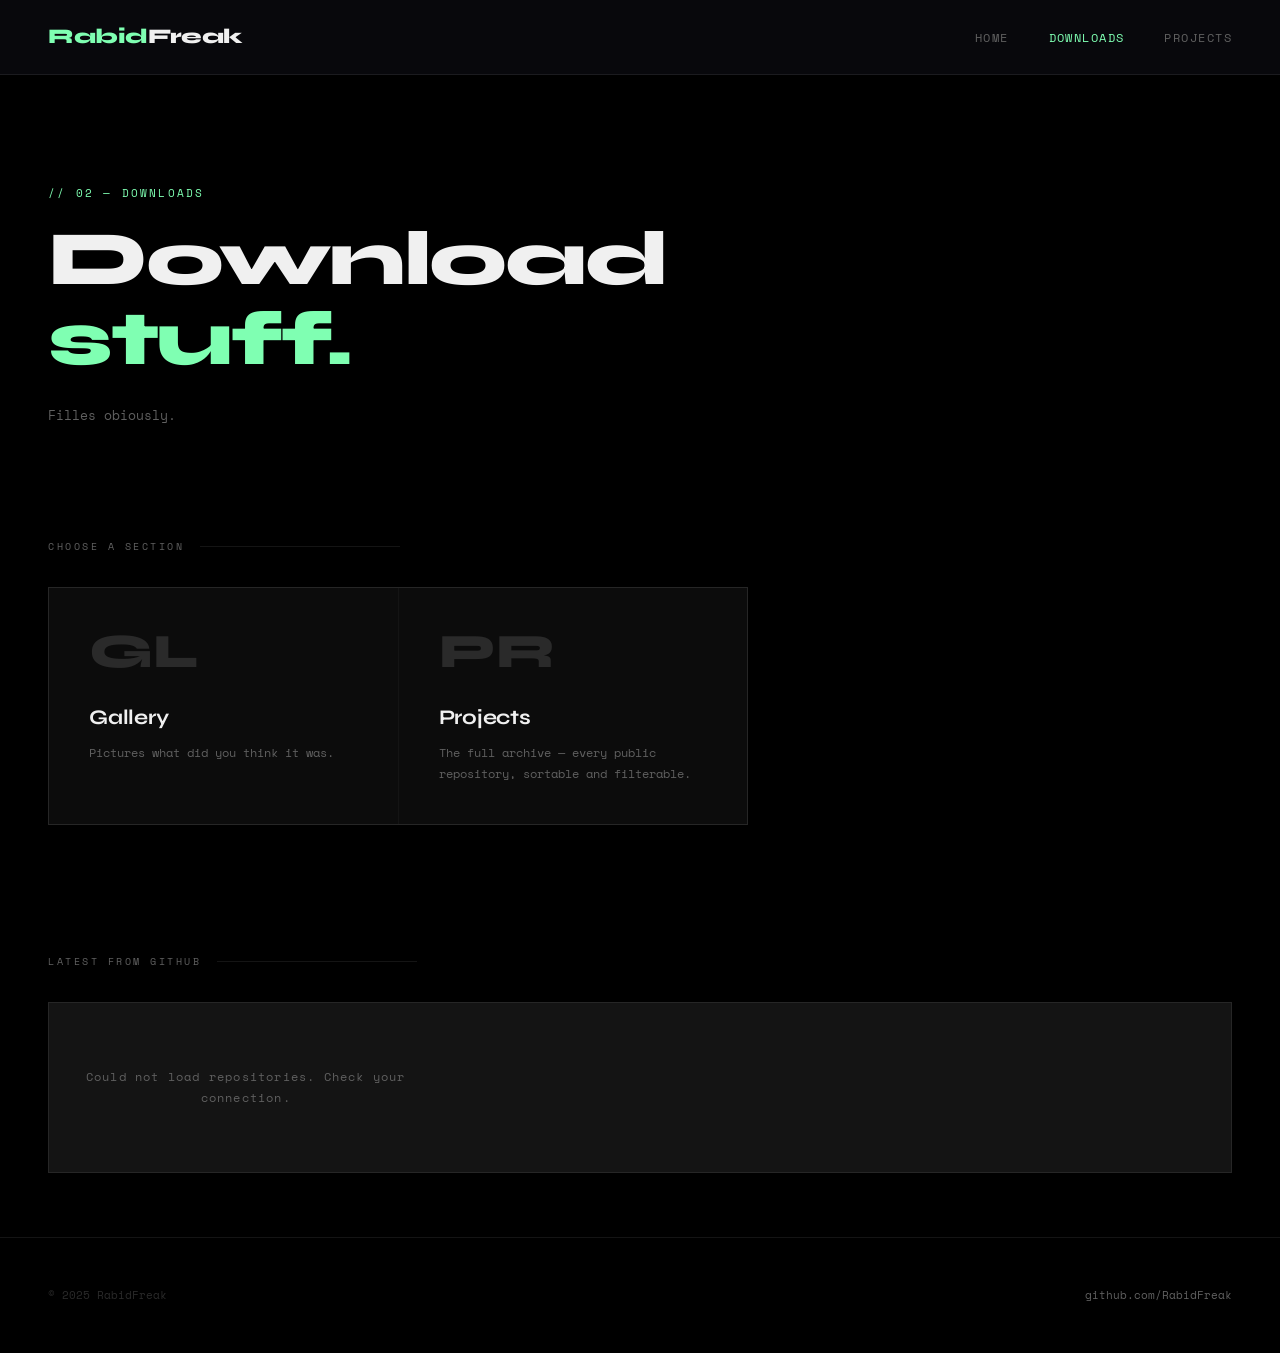
==== downloads.html @ 68fe38d9 "Update downloads.html" ====
<!DOCTYPE html>
<html lang="en">
<head>
  <meta charset="UTF-8">
  <meta name="viewport" content="width=device-width, initial-scale=1.0">
  <title>Downloads -RabidFreak</title>
  <link rel="stylesheet" href="style.css">
</head>
<body>

<nav>
  <a href="index.html" class="nav-logo">Rabid<span>Freak</span></a>
  <ul class="nav-links">
    <li><a href="index.html">Home</a></li>
    <li><a href="downloads.html" class="active">Downloads</a></li>
    <li><a href="projects.html">Projects</a></li>
  </ul>
</nav>

<main>
  <div class="page-header reveal">
    <p class="eyebrow">// 02 — Downloads</p>
    <h1>Download <span class="hl">stuff.</span></h1>
    <p>Filles obiously.</p>
  </div>

  <section class="reveal">
    <div class="section-label">Choose a section</div>
    <div class="downloads-grid">
      <a href="gallery.html" class="dl-card">
        <div class="dl-icon">GL</div>
        <h3>Gallery</h3>
        <p>Pictures what did you think it was.</p>
      </a>
      <a href="projects.html" class="dl-card">
        <div class="dl-icon">PR</div>
        <h3>Projects</h3>
        <p>The full archive — every public repository, sortable and filterable.</p>
      </a>
    </div>
  </section>

  <section class="reveal">
    <div class="section-label">Latest from GitHub</div>
    <div id="latest-repos" class="repo-grid">
      <div class="loading">Fetching repos<span class="loading-dots"></span></div>
    </div>
  </section>
</main>

<footer>
  <span>© 2025 RabidFreak</span>
  <a href="https://github.com/RabidFreak" target="_blank">github.com/RabidFreak</a>
</footer>

<script>
  const reveals = document.querySelectorAll('.reveal');
  const obs = new IntersectionObserver(entries => {
    entries.forEach(e => { if (e.isIntersecting) e.target.classList.add('visible'); });
  }, { threshold: 0.1 });
  reveals.forEach(r => obs.observe(r));

  const LANG_COLORS = {
    JavaScript: '#f7df1e', TypeScript: '#3178c6', Python: '#3572A5',
    HTML: '#e34c26', CSS: '#563d7c', Shell: '#89e051',
    C: '#555555', 'C++': '#f34b7d', 'C#': '#178600',
    Java: '#b07219', Go: '#00ADD8', Rust: '#dea584',
    Ruby: '#701516', PHP: '#4F5D95', Swift: '#F05138',
    Kotlin: '#A97BFF', Dart: '#00B4AB',
  };

  async function loadLatest() {
    try {
      const res = await fetch('https://api.github.com/users/RabidFreak/repos?sort=updated&per_page=6');
      const repos = await res.json();
      const container = document.getElementById('latest-repos');

      if (!repos.length) {
        container.innerHTML = '<div class="empty">No public repositories found.</div>';
        return;
      }

      container.innerHTML = repos.map(repo => {
        const color = LANG_COLORS[repo.language] || 'var(--accent)';
        const desc = repo.description || 'No description provided.';
        return `
          <a href="${repo.html_url}" target="_blank" class="repo-card">
            <div class="repo-name">${repo.name}</div>
            <div class="repo-desc">${desc}</div>
            <div class="repo-footer">
              ${repo.language ? `<span class="repo-lang"><span class="lang-dot" style="background:${color}"></span>${repo.language}</span>` : ''}
              <span>★ ${repo.stargazers_count}</span>
              <span>⑂ ${repo.forks_count}</span>
            </div>
          </a>`;
      }).join('');
    } catch (e) {
      document.getElementById('latest-repos').innerHTML =
        '<div class="empty">Could not load repositories. Check your connection.</div>';
    }
  }

  loadLatest();
</script>
</body>
</html>
---- style.css ----
@import url('https://fonts.googleapis.com/css2?family=Space+Mono:ital,wght@0,400;0,700;1,400&family=Syne:wght@400;600;700;800&display=swap');

*, *::before, *::after { box-sizing: border-box; margin: 0; padding: 0; }

:root {
  --bg: #000000;
  --surface: #0c0c0c;
  --surface2: #141414;
  --border: rgba(255,255,255,0.08);
  --border-hover: rgba(255,255,255,0.22);
  --accent: #7fffb2;
  --accent2: #5bffe4;
  --accent3: #ff6b6b;
  --text: #f0f0f0;
  --muted: #606060;
  --muted2: #2a2a2a;
  --font-display: 'Syne', sans-serif;
  --font-mono: 'Space Mono', monospace;
}

html { scroll-behavior: smooth; }

body {
  background: var(--bg);
  color: var(--text);
  font-family: var(--font-mono);
  font-size: 14px;
  line-height: 1.7;
  min-height: 100vh;
  overflow-x: hidden;
}

/* Pure black — no texture */

/* ===== NAV ===== */
nav {
  position: fixed;
  top: 0;
  left: 0;
  right: 0;
  z-index: 100;
  display: flex;
  align-items: center;
  justify-content: space-between;
  padding: 1.2rem 3rem;
  background: rgba(10,10,15,0.85);
  backdrop-filter: blur(12px);
  border-bottom: 1px solid var(--border);
}

.nav-logo {
  font-family: var(--font-display);
  font-weight: 800;
  font-size: 1.3rem;
  color: var(--accent);
  text-decoration: none;
  letter-spacing: -0.02em;
}

.nav-logo span { color: var(--text); }

.nav-links {
  display: flex;
  gap: 2.5rem;
  list-style: none;
}

.nav-links a {
  color: var(--muted);
  text-decoration: none;
  font-size: 12px;
  letter-spacing: 0.12em;
  text-transform: uppercase;
  transition: color 0.2s;
}

.nav-links a:hover,
.nav-links a.active { color: var(--accent); }

/* ===== MAIN WRAPPER ===== */
main {
  position: relative;
  z-index: 1;
  padding-top: 80px;
}

/* ===== PAGE HEADER ===== */
.page-header {
  padding: 5rem 3rem 3rem;
  max-width: 900px;
}

.page-header .eyebrow {
  font-size: 11px;
  letter-spacing: 0.2em;
  text-transform: uppercase;
  color: var(--accent);
  margin-bottom: 1rem;
}

.page-header h1 {
  font-family: var(--font-display);
  font-size: clamp(2.5rem, 6vw, 5rem);
  font-weight: 800;
  line-height: 1.05;
  letter-spacing: -0.03em;
  color: var(--text);
}

.page-header h1 .hl { color: var(--accent); }

.page-header p {
  margin-top: 1.5rem;
  color: var(--muted);
  font-size: 13px;
  max-width: 520px;
}

/* ===== SECTION ===== */
section {
  padding: 4rem 3rem;
}

.section-label {
  font-size: 10px;
  letter-spacing: 0.25em;
  text-transform: uppercase;
  color: var(--muted);
  margin-bottom: 2rem;
  display: flex;
  align-items: center;
  gap: 1rem;
}

.section-label::after {
  content: '';
  flex: 1;
  height: 1px;
  background: var(--border);
  max-width: 200px;
}

/* ===== CARDS ===== */
.card-grid {
  display: grid;
  grid-template-columns: repeat(auto-fill, minmax(280px, 1fr));
  gap: 1.5px;
  background: var(--border);
  border: 1px solid var(--border);
}

.card {
  background: var(--surface);
  padding: 2rem;
  text-decoration: none;
  color: var(--text);
  transition: background 0.2s;
  position: relative;
  overflow: hidden;
}

.card::before {
  content: '';
  position: absolute;
  top: 0; left: 0; right: 0;
  height: 2px;
  background: var(--accent);
  transform: scaleX(0);
  transform-origin: left;
  transition: transform 0.3s;
}

.card:hover { background: var(--surface2); }
.card:hover::before { transform: scaleX(1); }

.card-tag {
  font-size: 10px;
  letter-spacing: 0.15em;
  text-transform: uppercase;
  color: var(--accent);
  margin-bottom: 1rem;
}

.card h3 {
  font-family: var(--font-display);
  font-size: 1.2rem;
  font-weight: 700;
  letter-spacing: -0.01em;
  margin-bottom: 0.75rem;
  color: var(--text);
}

.card p {
  font-size: 12px;
  color: var(--muted);
  line-height: 1.6;
}

.card-meta {
  margin-top: 1.5rem;
  display: flex;
  gap: 1rem;
  font-size: 11px;
  color: var(--muted2);
}

.card-meta span { display: flex; align-items: center; gap: 0.3rem; }

/* ===== REPO CARDS ===== */
.repo-grid {
  display: grid;
  grid-template-columns: repeat(auto-fill, minmax(300px, 1fr));
  gap: 1px;
  background: var(--border);
  border: 1px solid var(--border);
}

.repo-card {
  background: var(--surface);
  padding: 1.75rem;
  text-decoration: none;
  color: inherit;
  display: flex;
  flex-direction: column;
  gap: 0.75rem;
  transition: background 0.2s;
  position: relative;
}

.repo-card:hover { background: var(--surface2); }

.repo-card::after {
  content: '↗';
  position: absolute;
  top: 1.75rem;
  right: 1.75rem;
  font-size: 14px;
  color: var(--muted2);
  transition: color 0.2s, transform 0.2s;
}

.repo-card:hover::after { color: var(--accent); transform: translate(2px, -2px); }

.repo-name {
  font-family: var(--font-display);
  font-weight: 700;
  font-size: 1rem;
  color: var(--text);
  padding-right: 2rem;
}

.repo-desc {
  font-size: 12px;
  color: var(--muted);
  line-height: 1.6;
  flex: 1;
}

.repo-footer {
  display: flex;
  gap: 1.2rem;
  font-size: 11px;
  color: var(--muted2);
  margin-top: 0.5rem;
}

.repo-lang {
  display: flex;
  align-items: center;
  gap: 0.4rem;
}

.lang-dot {
  width: 8px;
  height: 8px;
  border-radius: 50%;
  background: var(--accent);
}

/* ===== LOADING / EMPTY ===== */
.loading, .empty {
  padding: 4rem 2rem;
  text-align: center;
  color: var(--muted);
  font-size: 12px;
  letter-spacing: 0.1em;
}

.loading-dots::after {
  content: '...';
  animation: dots 1.2s steps(4, end) infinite;
}

@keyframes dots {
  0%, 25% { content: ''; }
  50% { content: '.'; }
  75% { content: '..'; }
  100% { content: '...'; }
}

/* ===== HERO (index) ===== */
.hero {
  min-height: calc(100vh - 80px);
  display: flex;
  flex-direction: column;
  justify-content: center;
  padding: 4rem 3rem;
  position: relative;
}

.hero-grid-bg {
  display: none;
}

#hero-canvas {
  position: fixed;
  inset: 0;
  width: 100%;
  height: 100%;
  display: block;
  pointer-events: none;
  z-index: 0;
}

.hero-eyebrow {
  font-size: 11px;
  letter-spacing: 0.25em;
  text-transform: uppercase;
  color: var(--accent);
  margin-bottom: 2rem;
  position: relative;
}

.hero h1 {
  font-family: var(--font-display);
  font-size: clamp(3rem, 9vw, 8rem);
  font-weight: 800;
  line-height: 0.95;
  letter-spacing: -0.04em;
  color: var(--text);
  position: relative;
  max-width: 800px;
}

.hero h1 .big-accent { color: var(--accent); display: block; }

.hero-sub {
  margin-top: 2.5rem;
  color: var(--muted);
  font-size: 13px;
  max-width: 480px;
  position: relative;
  line-height: 1.8;
}

.hero-nav-cards {
  margin-top: 4rem;
  display: grid;
  grid-template-columns: repeat(3, 1fr);
  gap: 1px;
  background: var(--border);
  border: 1px solid var(--border);
  max-width: 700px;
  position: relative;
}

.hero-nav-card {
  background: var(--surface);
  padding: 1.75rem;
  text-decoration: none;
  color: var(--text);
  transition: background 0.2s;
  display: block;
}

.hero-nav-card:hover { background: var(--surface2); }

.hero-nav-card .num {
  font-size: 10px;
  color: var(--muted2);
  letter-spacing: 0.1em;
  margin-bottom: 1rem;
}

.hero-nav-card .title {
  font-family: var(--font-display);
  font-size: 1.1rem;
  font-weight: 700;
  color: var(--text);
  margin-bottom: 0.4rem;
}

.hero-nav-card .desc {
  font-size: 11px;
  color: var(--muted);
}

.hero-nav-card:hover .title { color: var(--accent); }

/* ===== DOWNLOADS ===== */
.downloads-grid {
  display: grid;
  grid-template-columns: repeat(2, 1fr);
  gap: 1px;
  background: var(--border);
  border: 1px solid var(--border);
  max-width: 700px;
}

.dl-card {
  background: var(--surface);
  padding: 2.5rem;
  text-decoration: none;
  color: var(--text);
  transition: background 0.2s;
  display: block;
}

.dl-card:hover { background: var(--surface2); }

.dl-card .dl-icon {
  font-family: var(--font-display);
  font-size: 3rem;
  font-weight: 800;
  color: var(--muted2);
  margin-bottom: 1.5rem;
  line-height: 1;
  transition: color 0.2s;
}

.dl-card:hover .dl-icon { color: var(--accent); }

.dl-card h3 {
  font-family: var(--font-display);
  font-size: 1.3rem;
  font-weight: 700;
  margin-bottom: 0.5rem;
  letter-spacing: -0.01em;
}

.dl-card p {
  font-size: 12px;
  color: var(--muted);
}

/* ===== GALLERY ===== */
.gallery-grid {
  display: grid;
  grid-template-columns: repeat(auto-fill, minmax(240px, 1fr));
  gap: 1px;
  background: var(--border);
  border: 1px solid var(--border);
}

.gallery-item {
  background: var(--surface);
  padding: 2.5rem 2rem;
  text-decoration: none;
  color: var(--text);
  transition: background 0.2s;
  display: flex;
  flex-direction: column;
  gap: 1rem;
  min-height: 180px;
  position: relative;
}

.gallery-item:hover { background: var(--surface2); }

.gallery-item .gi-type {
  font-size: 10px;
  letter-spacing: 0.2em;
  text-transform: uppercase;
  color: var(--accent2);
}

.gallery-item h3 {
  font-family: var(--font-display);
  font-size: 1.1rem;
  font-weight: 700;
  letter-spacing: -0.01em;
  flex: 1;
}

.gallery-item .gi-link {
  font-size: 11px;
  color: var(--muted);
  transition: color 0.2s;
}

.gallery-item:hover .gi-link { color: var(--accent); }

/* ===== FOOTER ===== */
footer {
  position: relative;
  z-index: 1;
  padding: 3rem;
  border-top: 1px solid var(--border);
  display: flex;
  justify-content: space-between;
  align-items: center;
  font-size: 11px;
  color: var(--muted2);
}

footer a {
  color: var(--muted);
  text-decoration: none;
  transition: color 0.2s;
}

footer a:hover { color: var(--accent); }

/* ===== FILTER BAR ===== */
.filter-bar {
  display: flex;
  gap: 0.75rem;
  flex-wrap: wrap;
  margin-bottom: 2rem;
}

.filter-btn {
  background: none;
  border: 1px solid var(--border);
  color: var(--muted);
  font-family: var(--font-mono);
  font-size: 11px;
  letter-spacing: 0.1em;
  text-transform: uppercase;
  padding: 0.4rem 1rem;
  cursor: pointer;
  transition: all 0.2s;
}

.filter-btn:hover { border-color: var(--border-hover); color: var(--text); }
.filter-btn.active { border-color: var(--accent); color: var(--accent); }

/* ===== SCROLL REVEAL ===== */
.reveal {
  opacity: 0;
  transform: translateY(20px);
  transition: opacity 0.5s ease, transform 0.5s ease;
}

.reveal.visible {
  opacity: 1;
  transform: translateY(0);
}

@media (max-width: 700px) {
  nav { padding: 1rem 1.5rem; }
  .nav-links { gap: 1.5rem; }
  section, .page-header, .hero { padding-left: 1.5rem; padding-right: 1.5rem; }
  .hero-nav-cards, .downloads-grid { grid-template-columns: 1fr; }
  footer { flex-direction: column; gap: 1rem; text-align: center; }
}
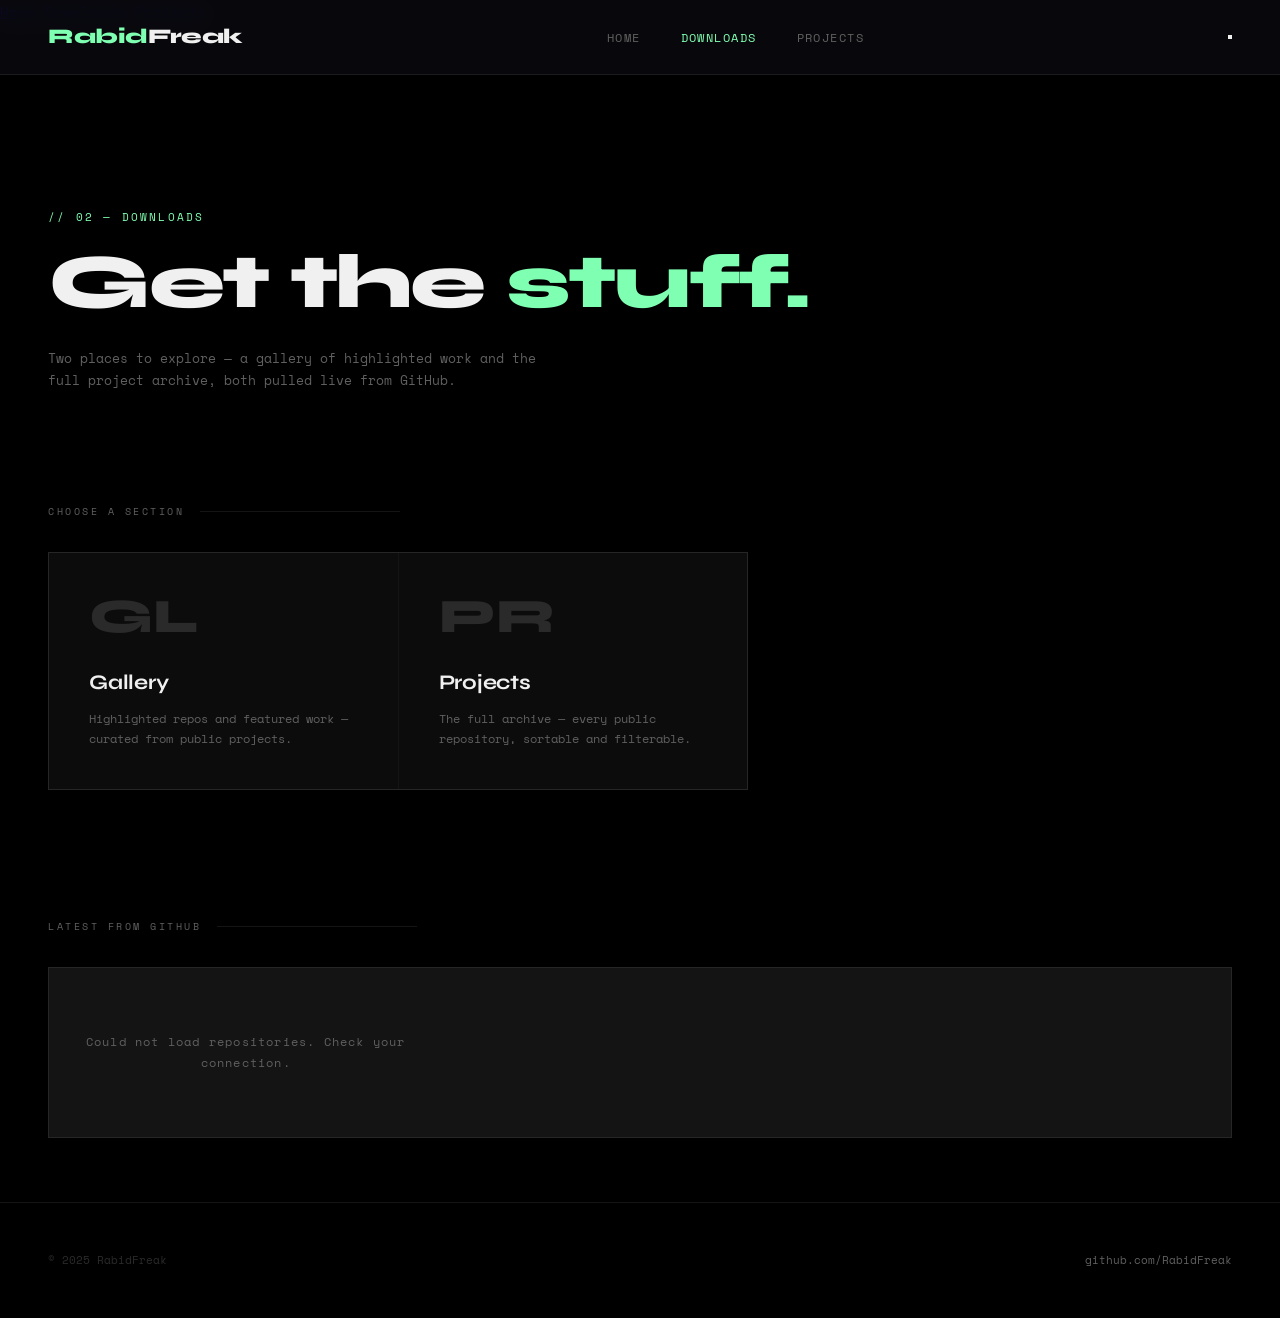
==== commit fb2c3846: "Update downloads.html" ====
--- a/downloads.html
+++ b/downloads.html
@@ -3,10 +3,16 @@
 <head>
   <meta charset="UTF-8">
   <meta name="viewport" content="width=device-width, initial-scale=1.0">
-  <title>Downloads -RabidFreak</title>
+  <title>Downloads — RabidFreak</title>
   <link rel="stylesheet" href="style.css">
 </head>
 <body>
+
+<div class="mobile-menu" id="mobile-menu">
+  <a href="index.html">Home</a>
+  <a href="downloads.html">Downloads</a>
+  <a href="projects.html">Projects</a>
+</div>
 
 <nav>
   <a href="index.html" class="nav-logo">Rabid<span>Freak</span></a>
@@ -15,13 +21,14 @@
     <li><a href="downloads.html" class="active">Downloads</a></li>
     <li><a href="projects.html">Projects</a></li>
   </ul>
+  <button class="hamburger" id="hamburger" aria-label="Menu"><span></span><span></span><span></span></button>
 </nav>
 
 <main>
   <div class="page-header reveal">
     <p class="eyebrow">// 02 — Downloads</p>
-    <h1>Download <span class="hl">stuff.</span></h1>
-    <p>Filles obiously.</p>
+    <h1>Get the <span class="hl">stuff.</span></h1>
+    <p>Two places to explore — a gallery of highlighted work and the full project archive, both pulled live from GitHub.</p>
   </div>
 
   <section class="reveal">
@@ -30,7 +37,7 @@
       <a href="gallery.html" class="dl-card">
         <div class="dl-icon">GL</div>
         <h3>Gallery</h3>
-        <p>Pictures what did you think it was.</p>
+        <p>Highlighted repos and featured work — curated from public projects.</p>
       </a>
       <a href="projects.html" class="dl-card">
         <div class="dl-icon">PR</div>
@@ -102,5 +109,22 @@
 
   loadLatest();
 </script>
+<script>
+  // Hamburger
+  const _hb = document.getElementById("hamburger");
+  const _mm = document.getElementById("mobile-menu");
+  _hb.addEventListener("click", () => { _hb.classList.toggle("open"); _mm.classList.toggle("open"); });
+  _mm.querySelectorAll("a").forEach(a => a.addEventListener("click", () => { _hb.classList.remove("open"); _mm.classList.remove("open"); }));
+
+  // Logo 5-tap easter egg
+  const _logo = document.querySelector(".nav-logo");
+  let _tc = 0, _tt = null;
+  _logo.addEventListener("click", e => {
+    e.preventDefault(); _tc++;
+    if (_tt) clearTimeout(_tt);
+    if (_tc >= 5) { _tc = 0; window.location.href = "passcode.html"; return; }
+    _tt = setTimeout(() => { _tc = 0; window.location.href = "index.html"; }, 600);
+  });
+</script>
 </body>
 </html>
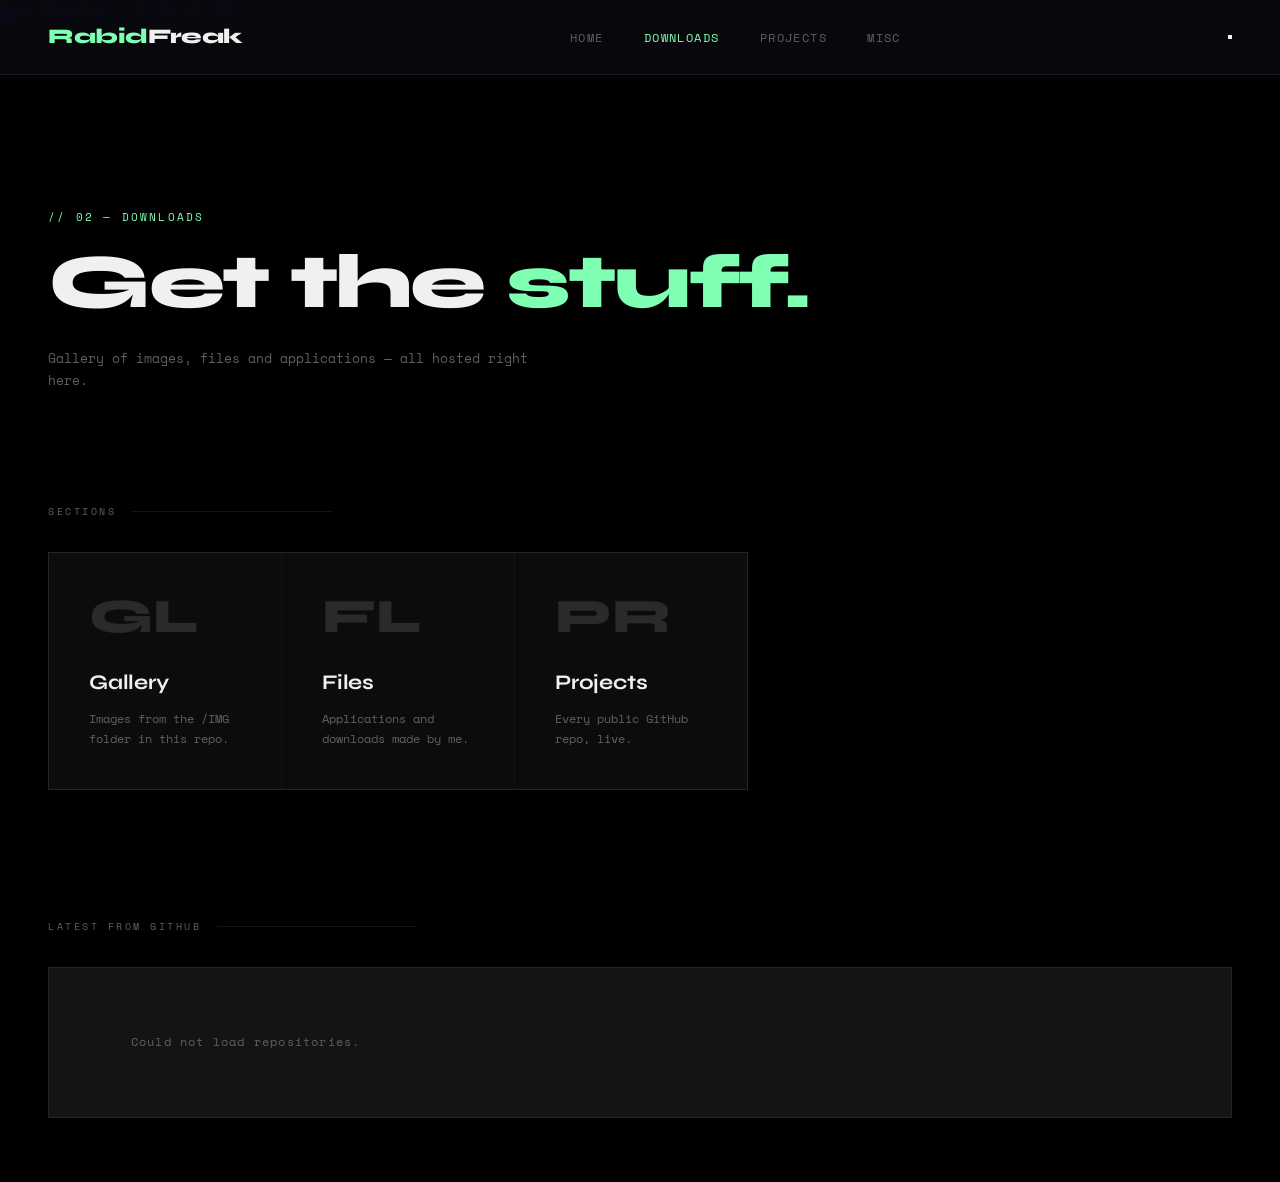
==== commit 403e5a64: "Update downloads.html" ====
--- a/downloads.html
+++ b/downloads.html
@@ -10,8 +10,9 @@
 
 <div class="mobile-menu" id="mobile-menu">
   <a href="index.html">Home</a>
-  <a href="downloads.html">Downloads</a>
+  <a href="downloads.html" class="active">Downloads</a>
   <a href="projects.html">Projects</a>
+  <a href="misc.html">Misc</a>
 </div>
 
 <nav>
@@ -20,6 +21,7 @@
     <li><a href="index.html">Home</a></li>
     <li><a href="downloads.html" class="active">Downloads</a></li>
     <li><a href="projects.html">Projects</a></li>
+    <li><a href="misc.html">Misc</a></li>
   </ul>
   <button class="hamburger" id="hamburger" aria-label="Menu"><span></span><span></span><span></span></button>
 </nav>
@@ -28,21 +30,26 @@
   <div class="page-header reveal">
     <p class="eyebrow">// 02 — Downloads</p>
     <h1>Get the <span class="hl">stuff.</span></h1>
-    <p>Two places to explore — a gallery of highlighted work and the full project archive, both pulled live from GitHub.</p>
+    <p>Gallery of images, files and applications — all hosted right here.</p>
   </div>
 
   <section class="reveal">
-    <div class="section-label">Choose a section</div>
-    <div class="downloads-grid">
+    <div class="section-label">Sections</div>
+    <div class="downloads-grid" style="grid-template-columns: repeat(3, 1fr);">
       <a href="gallery.html" class="dl-card">
         <div class="dl-icon">GL</div>
         <h3>Gallery</h3>
-        <p>Highlighted repos and featured work — curated from public projects.</p>
+        <p>Images from the /IMG folder in this repo.</p>
+      </a>
+      <a href="files.html" class="dl-card">
+        <div class="dl-icon">FL</div>
+        <h3>Files</h3>
+        <p>Applications and downloads made by me.</p>
       </a>
       <a href="projects.html" class="dl-card">
         <div class="dl-icon">PR</div>
         <h3>Projects</h3>
-        <p>The full archive — every public repository, sortable and filterable.</p>
+        <p>Every public GitHub repo, live.</p>
       </a>
     </div>
   </section>
@@ -55,10 +62,6 @@
   </section>
 </main>
 
-<footer>
-  <span>© 2025 RabidFreak</span>
-  <a href="https://github.com/RabidFreak" target="_blank">github.com/RabidFreak</a>
-</footer>
 
 <script>
   const reveals = document.querySelectorAll('.reveal');
@@ -68,63 +71,53 @@
   reveals.forEach(r => obs.observe(r));
 
   const LANG_COLORS = {
-    JavaScript: '#f7df1e', TypeScript: '#3178c6', Python: '#3572A5',
-    HTML: '#e34c26', CSS: '#563d7c', Shell: '#89e051',
-    C: '#555555', 'C++': '#f34b7d', 'C#': '#178600',
-    Java: '#b07219', Go: '#00ADD8', Rust: '#dea584',
-    Ruby: '#701516', PHP: '#4F5D95', Swift: '#F05138',
-    Kotlin: '#A97BFF', Dart: '#00B4AB',
+    JavaScript:'#f7df1e',TypeScript:'#3178c6',Python:'#3572A5',HTML:'#e34c26',
+    CSS:'#563d7c',Shell:'#89e051',C:'#555555','C++':'#f34b7d','C#':'#178600',
+    Java:'#b07219',Go:'#00ADD8',Rust:'#dea584',Ruby:'#701516',PHP:'#4F5D95',
+    Swift:'#F05138',Kotlin:'#A97BFF',Dart:'#00B4AB',
   };
 
   async function loadLatest() {
     try {
       const res = await fetch('https://api.github.com/users/RabidFreak/repos?sort=updated&per_page=6');
-      const repos = await res.json();
+      const repos = (await res.json()).filter(r => r.name !== 'RabidFreak.github.io');
       const container = document.getElementById('latest-repos');
-
-      if (!repos.length) {
-        container.innerHTML = '<div class="empty">No public repositories found.</div>';
-        return;
-      }
-
+      if (!repos.length) { container.innerHTML = '<div class="empty">No public repositories found.</div>'; return; }
       container.innerHTML = repos.map(repo => {
         const color = LANG_COLORS[repo.language] || 'var(--accent)';
-        const desc = repo.description || 'No description provided.';
-        return `
-          <a href="${repo.html_url}" target="_blank" class="repo-card">
-            <div class="repo-name">${repo.name}</div>
-            <div class="repo-desc">${desc}</div>
-            <div class="repo-footer">
-              ${repo.language ? `<span class="repo-lang"><span class="lang-dot" style="background:${color}"></span>${repo.language}</span>` : ''}
-              <span>★ ${repo.stargazers_count}</span>
-              <span>⑂ ${repo.forks_count}</span>
-            </div>
-          </a>`;
+        return `<a href="${repo.html_url}" target="_blank" class="repo-card">
+          <div class="repo-name">${repo.name}</div>
+          <div class="repo-desc">${repo.description || 'No description provided.'}</div>
+          <div class="repo-footer">
+            ${repo.language ? `<span class="repo-lang"><span class="lang-dot" style="background:${color}"></span>${repo.language}</span>` : ''}
+            <span>★ ${repo.stargazers_count}</span>
+            <span>⑂ ${repo.forks_count}</span>
+          </div></a>`;
       }).join('');
-    } catch (e) {
-      document.getElementById('latest-repos').innerHTML =
-        '<div class="empty">Could not load repositories. Check your connection.</div>';
+    } catch(e) {
+      document.getElementById('latest-repos').innerHTML = '<div class="empty">Could not load repositories.</div>';
     }
   }
-
   loadLatest();
 </script>
+
 <script>
-  // Hamburger
-  const _hb = document.getElementById("hamburger");
-  const _mm = document.getElementById("mobile-menu");
-  _hb.addEventListener("click", () => { _hb.classList.toggle("open"); _mm.classList.toggle("open"); });
-  _mm.querySelectorAll("a").forEach(a => a.addEventListener("click", () => { _hb.classList.remove("open"); _mm.classList.remove("open"); }));
-
-  // Logo 5-tap easter egg
-  const _logo = document.querySelector(".nav-logo");
-  let _tc = 0, _tt = null;
-  _logo.addEventListener("click", e => {
-    e.preventDefault(); _tc++;
-    if (_tt) clearTimeout(_tt);
-    if (_tc >= 5) { _tc = 0; window.location.href = "passcode.html"; return; }
-    _tt = setTimeout(() => { _tc = 0; window.location.href = "index.html"; }, 600);
-  });
+  (function() {
+    var hb = document.getElementById('hamburger');
+    var mm = document.getElementById('mobile-menu');
+    hb.addEventListener('click', function() { hb.classList.toggle('open'); mm.classList.toggle('open'); });
+    mm.querySelectorAll('a').forEach(function(a) {
+      a.addEventListener('click', function() { hb.classList.remove('open'); mm.classList.remove('open'); });
+    });
+    var logo = document.querySelector('.nav-logo');
+    var tc = 0, tt = null;
+    logo.addEventListener('click', function(e) {
+      e.preventDefault(); tc++;
+      if (tt) clearTimeout(tt);
+      if (tc >= 5) { tc = 0; window.location.href = 'passcode.html'; return; }
+      tt = setTimeout(function() { tc = 0; window.location.href = 'index.html'; }, 600);
+    });
+  })();
 </script>
 </body>
 </html>
